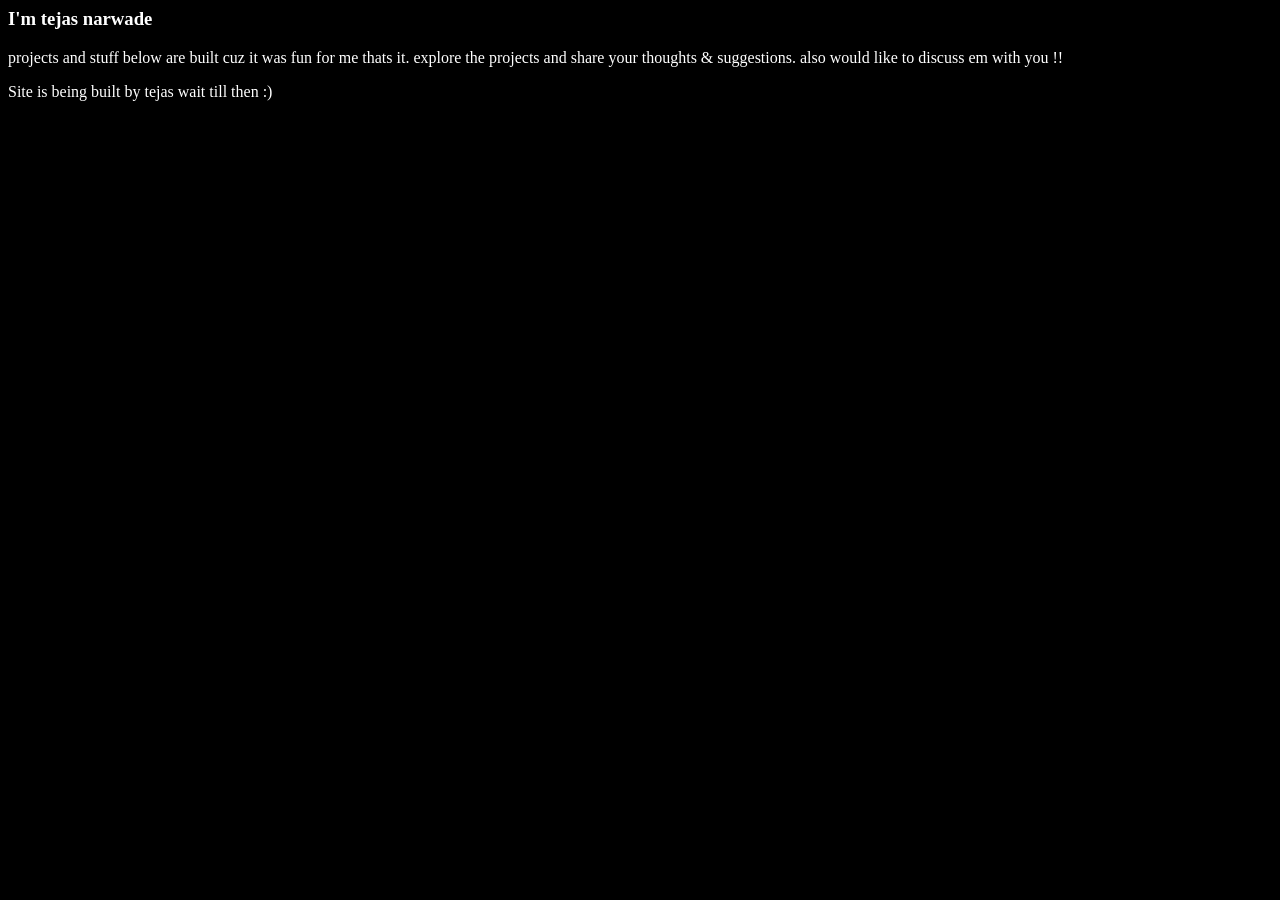
==== index.html @ 9fb1f011 "initializing the repo" ====
<html>
    <head>
        <title>Tejas Narwade's World</title>
        <link rel="stylesheet" href="./style.css" type="text/css">
    </head>
    <body class="mybody">
        <h3 class="header1">I'm tejas narwade</h3>
        <p class="p1">projects and stuff below are built cuz it was fun for me thats it. explore the projects and share your thoughts & suggestions.
            also would like to discuss em with you !! </p>


            <p style="color:white" style="position: relative;">Site is being  built by tejas wait till then :) </p>
    </body>
</html>
---- style.css ----
body{
    background-color: black;
}
.header1{
    color:white;
}
.p1{
    color:white;
}
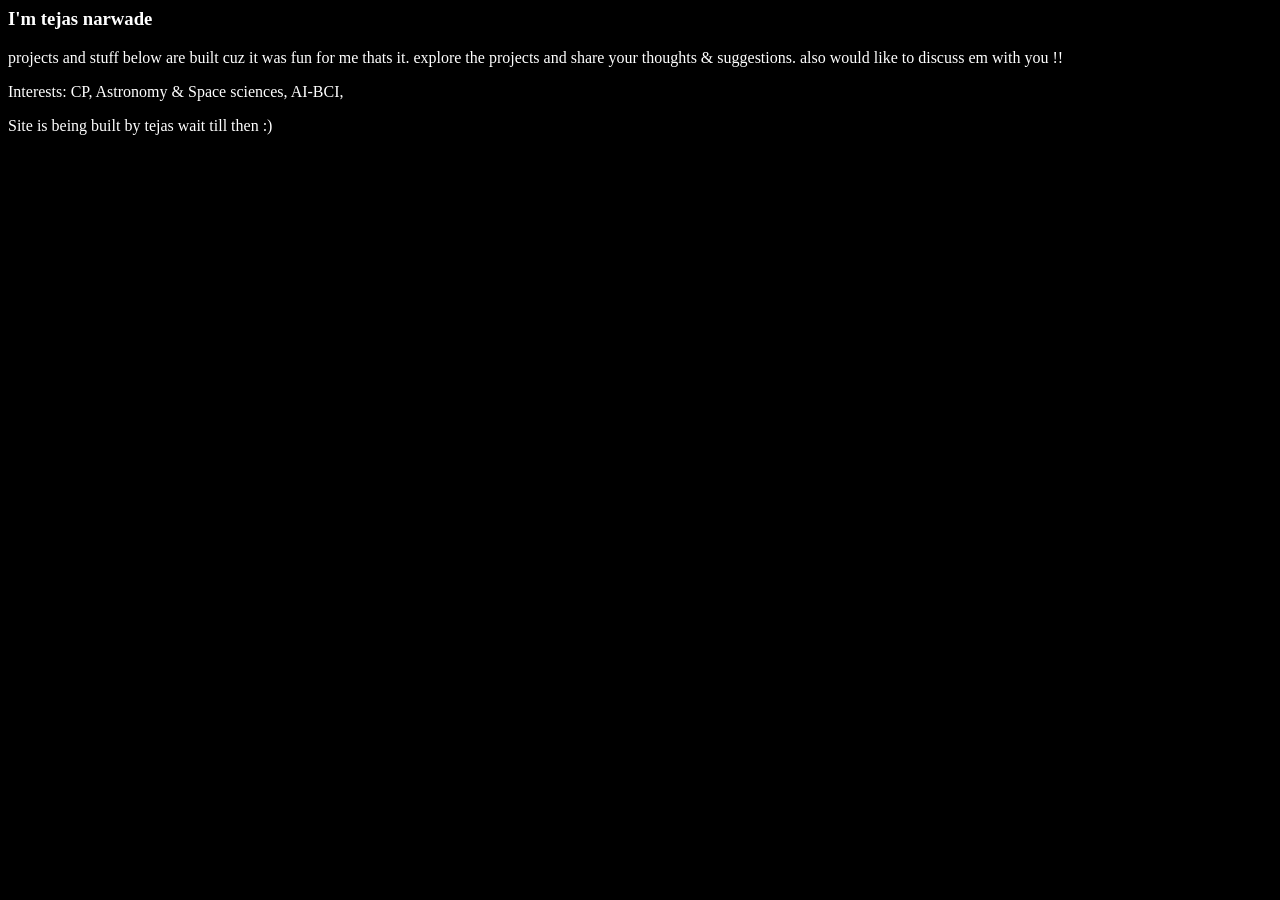
==== commit 87c4ee9d: "update2" ====
--- a/index.html
+++ b/index.html
@@ -8,6 +8,8 @@
         <p class="p1">projects and stuff below are built cuz it was fun for me thats it. explore the projects and share your thoughts & suggestions.
             also would like to discuss em with you !! </p>
 
+        <p class="p1"> Interests: CP, Astronomy & Space sciences, AI-BCI, </p>
+
 
             <p style="color:white" style="position: relative;">Site is being  built by tejas wait till then :) </p>
     </body>
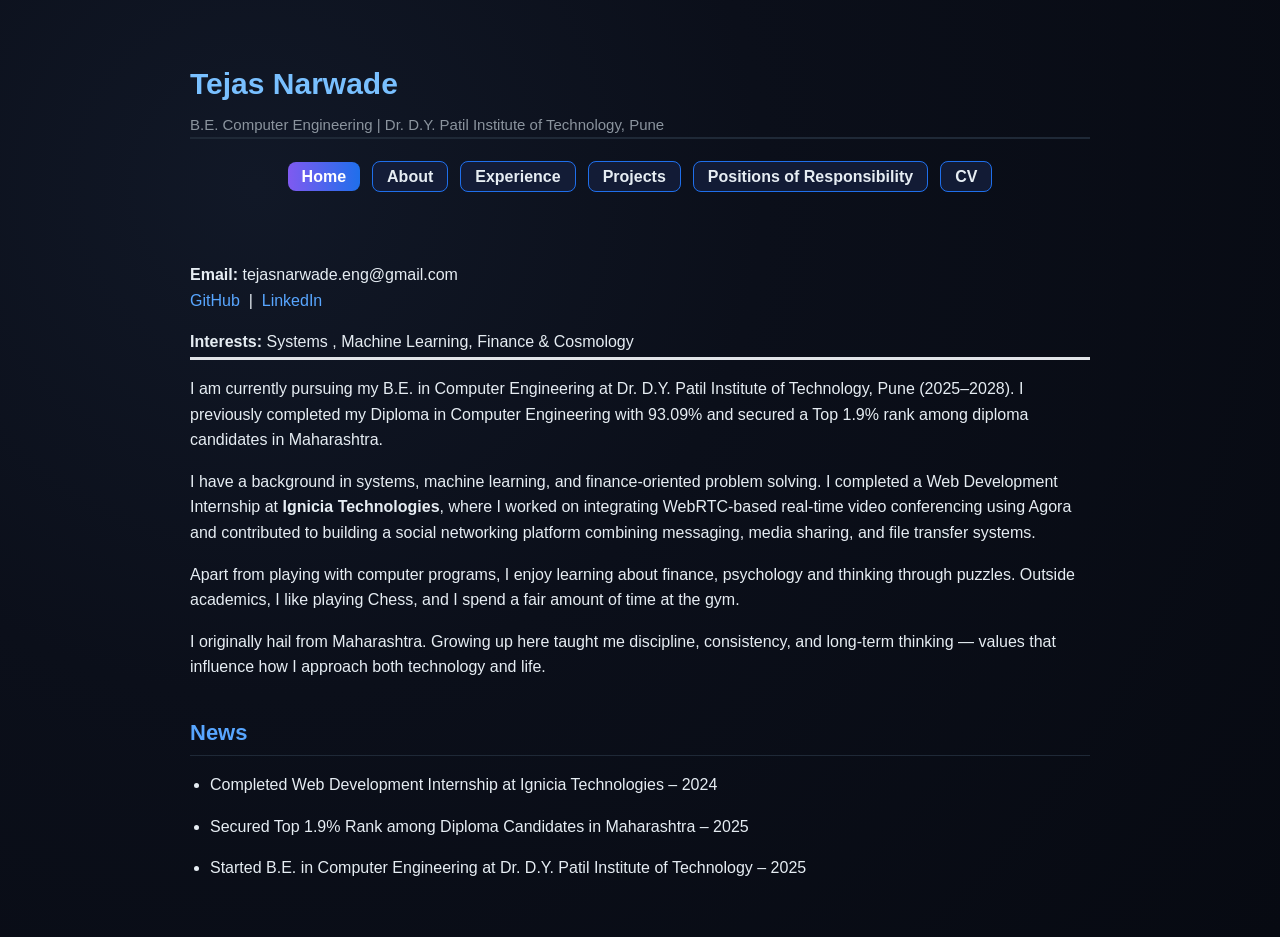
==== commit dc9e4a2b: "updated myweb" ====
--- a/index.html
+++ b/index.html
@@ -1,16 +1,97 @@
-<html>
-    <head>
-        <title>Tejas Narwade's World</title>
-        <link rel="stylesheet" href="./style.css" type="text/css">
-    </head>
-    <body class="mybody">
-        <h3 class="header1">I'm tejas narwade</h3>
-        <p class="p1">projects and stuff below are built cuz it was fun for me thats it. explore the projects and share your thoughts & suggestions.
-            also would like to discuss em with you !! </p>
+<!DOCTYPE html PUBLIC "-//W3C//DTD XHTML 1.1//EN"
+  "http://www.w3.org/TR/xhtml11/DTD/xhtml11.dtd">
+<html xmlns="http://www.w3.org/1999/xhtml" xml:lang="en">
+<head>
 
-        <p class="p1"> Interests: CP, Astronomy & Space sciences, AI-BCI, </p>
+<meta name="viewport" content="width=device-width, initial-scale=1.0">
+<meta http-equiv="Content-Type" content="text/html;charset=utf-8" />
+<link rel="icon" href="images/icon.png">
+<link rel="stylesheet" href="style.css" type="text/css" />
+<link rel="stylesheet" href="font-awesome/css/font-awesome.min.css">
 
+<title>Tejas Narwade</title>
+</head>
 
-            <p style="color:white" style="position: relative;">Site is being  built by tejas wait till then :) </p>
-    </body>
+<body>
+<div id="main-container">
+<div id="layout-content">
+
+<div id="toptitle">
+<h1>Tejas Narwade</h1>
+<div id="subtitle">B.E. Computer Engineering | Dr. D.Y. Patil Institute of Technology, Pune</div>
+</div>
+
+<nav class="top-menu">
+<ul>
+<li><a href="index.html" class="active">Home</a></li>
+<li><a href="about.html">About</a></li>
+<li><a href="experience.html">Experience</a></li>
+<li><a href="projects.html">Projects</a></li>
+<li><a href="pors.html">Positions of Responsibility</a></li>
+<li><a href="assets/cv.pdf" download>CV</a></li>
+</ul>
+</nav>
+
+<p style="margin-top: 20px;"></p>
+
+<div id="text-img-container">
+<div id="img-container">
+<img src="images/profile.jpeg" alt="" width="184px" />
+</div>
+
+<div id="text-container">
+<p>
+<b>Email:</b> tejasnarwade.eng@gmail.com<br />
+<a href="https://github.com/t9ja5" target="_blank">
+  <i class="fa fa-github"></i> GitHub
+</a> &nbsp;|&nbsp;
+<a href="https://www.linkedin.com/in/tejasnarwade" target="_blank">
+  <i class="fa fa-linkedin"></i> LinkedIn
+</a>
+</p>
+
+<p><b>Interests:</b> Systems , Machine Learning, Finance & Cosmology</p>
+</div>
+</div>
+
+<hr style="margin-top:-10px;height:3px;border-width:0;color:gray;background-color:rgb(225,228,232)">
+
+<p>
+I am currently pursuing my B.E. in Computer Engineering at Dr. D.Y. Patil Institute of Technology, Pune (2025–2028). I previously completed my Diploma in Computer Engineering with 93.09% and secured a Top 1.9% rank among diploma candidates in Maharashtra.
+</p>
+
+<p>
+I have a background in systems, machine learning, and finance-oriented problem solving. I completed a Web Development Internship at <b>Ignicia Technologies</b>, where I worked on integrating WebRTC-based real-time video conferencing using Agora and contributed to building a social networking platform combining messaging, media sharing, and file transfer systems.
+</p>
+
+<p>
+Apart from playing with computer programs, I enjoy learning about finance, psychology and thinking through puzzles. Outside academics, I like playing Chess, and I spend a fair amount of time at the gym.
+</p>
+
+<p>
+I originally hail from Maharashtra. Growing up here taught me discipline, consistency, and long-term thinking — values that influence how I approach both technology and life.
+</p>
+
+<h2>News</h2>
+<ul>
+<li>
+    <p>
+        Completed Web Development Internship at Ignicia Technologies – 2024
+    </p>
+</li>
+<li>
+    <p>
+        Secured Top 1.9% Rank among Diploma Candidates in Maharashtra – 2025
+    </p>
+</li>
+<li>
+    <p>
+        Started B.E. in Computer Engineering at Dr. D.Y. Patil Institute of Technology – 2025
+    </p>
+</li>
+</ul>
+
+</div>
+</div>
+</body>
 </html>
--- a/style.css
+++ b/style.css
@@ -1,9 +1,191 @@
-body{
-    background-color: black;
+/* ==========================================
+   TEJAS NARWADE – COSMIC ML FINANCE THEME
+   ========================================== */
+
+/* ---------------- BODY ---------------- */
+
+body {
+    margin: 0;
+    padding: 0;
+    font-family: Optima, -apple-system, BlinkMacSystemFont,
+                 Ubuntu, Cantarell, "Fira Sans",
+                 "Helvetica Neue", Arial, sans-serif;
+
+    background: radial-gradient(circle at 20% 20%, #111827 0%, #0b0f1a 40%, #070a12 100%);
+    color: #e6edf3;
+    line-height: 1.6;
 }
-.header1{
-    color:white;
+
+/* Smooth global transitions */
+* {
+    transition: all 0.25s ease;
 }
-.p1{
-    color:white;
+
+/* ---------------- MAIN LAYOUT ---------------- */
+
+div#main-container {
+    min-height: 100vh;
+    background: transparent;
+}
+
+div#layout-content {
+    max-width: 900px;
+    margin: auto;
+    padding: 40px 30px;
+}
+
+/* ---------------- TITLES ---------------- */
+
+div#toptitle {
+    border-bottom: 2px solid #1f2937;
+    margin-bottom: 25px;
+}
+
+h1 {
+    font-size: 30px;
+    margin-bottom: 5px;
+    color: #79c0ff;
+}
+
+h2 {
+    font-size: 22px;
+    margin-top: 35px;
+    margin-bottom: 15px;
+    border-bottom: 1px solid #1f2937;
+    padding-bottom: 5px;
+    color: #58a6ff;
+}
+
+h3 {
+    color: #7f5af0;
+}
+
+div#subtitle {
+    color: #8b949e;
+    font-size: 15px;
+}
+
+/* ---------------- LINKS ---------------- */
+
+a {
+    color: #58a6ff;
+    text-decoration: none;
+}
+
+a:hover {
+    color: #f0b90b; /* finance gold */
+}
+
+/* ---------------- TOP MENU ---------------- */
+
+.top-menu ul {
+    list-style: none;
+    padding: 0;
+    display: flex;
+    gap: 12px;
+    flex-wrap: wrap;
+    justify-content: center;
+    margin-bottom: 25px;
+}
+
+.top-menu li a {
+    padding: 6px 14px;
+    border-radius: 8px;
+    border: 1px solid #1f6feb;
+    background: rgba(20, 30, 60, 0.8);
+    color: #e6edf3;
+    font-weight: 600;
+}
+
+.top-menu li a:hover {
+    background: #1f6feb;
+    box-shadow: 0 0 10px rgba(31, 111, 235, 0.6);
+    color: white;
+}
+
+.top-menu li a.active {
+    background: linear-gradient(90deg, #7f5af0, #1f6feb);
+    border: none;
+    color: white;
+}
+
+/* ---------------- TEXT ---------------- */
+
+p {
+    font-size: 16px;
+    margin-bottom: 12px;
+}
+
+ul {
+    padding-left: 20px;
+}
+
+li {
+    margin-bottom: 6px;
+}
+
+/* ---------------- PROFILE IMAGE ---------------- */
+
+img {
+    border-radius: 12px;
+    box-shadow: 0 0 18px rgba(127, 90, 240, 0.3);
+}
+
+/* ---------------- INFOBLOCK (QUOTE) ---------------- */
+
+div.infoblock > div.blockcontent {
+    background: linear-gradient(135deg, #161b22, #0d1117);
+    border: 1px solid #30363d;
+    border-radius: 10px;
+    padding: 15px;
+    color: #c9d1d9;
+    box-shadow: 0 0 15px rgba(127, 90, 240, 0.25);
+}
+
+/* ---------------- CODE BLOCKS ---------------- */
+
+pre, tt {
+    background: #161b22;
+    color: #c9d1d9;
+    border-radius: 6px;
+    padding: 6px 8px;
+    font-family: SFMono-Regular, Consolas, monospace;
+}
+
+/* ---------------- FOOTER ---------------- */
+
+div#footer {
+    color: #6e7681;
+    font-size: 14px;
+    padding-top: 40px;
+    text-align: center;
+}
+
+/* ---------------- TABLES ---------------- */
+
+table {
+    border-collapse: collapse;
+}
+
+td {
+    padding: 6px 8px;
+}
+
+/* ---------------- MOBILE RESPONSIVE ---------------- */
+
+@media screen and (max-width: 768px) {
+
+    div#layout-content {
+        padding: 25px 20px;
+    }
+
+    .top-menu ul {
+        justify-content: center;
+    }
+
+    img {
+        display: block;
+        margin: auto;
+    }
+
 }
